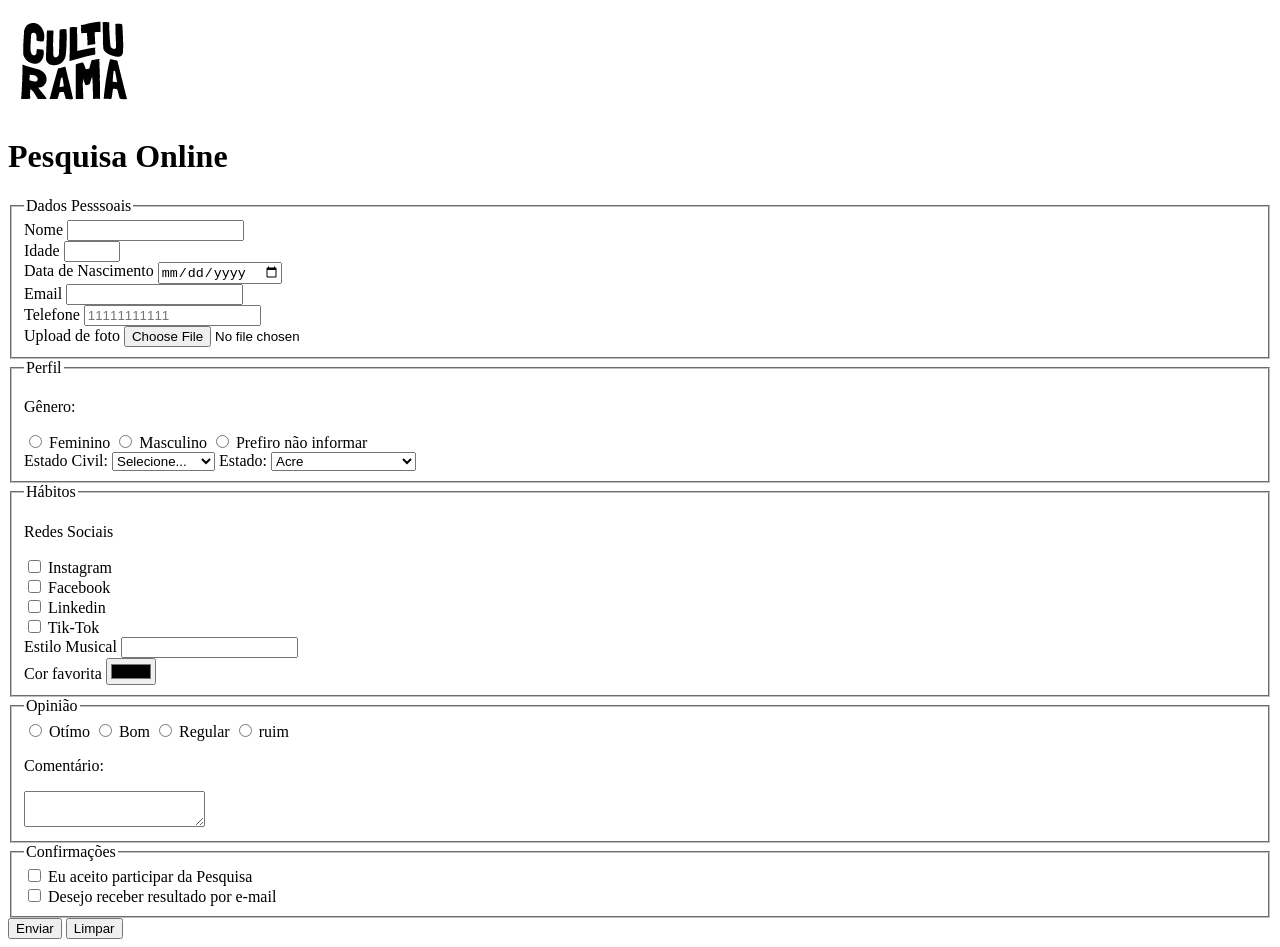
==== index.html @ 8435a9db "Subindo logo" ====
<!DOCTYPE html>
<html lang="pt-br">

<head>
    <meta charset="UTF-8">
    <meta name="viewport" content="width=device-width, initial-scale=1.0">
    <link rel="icon" href="culturama-favico.png" type="image/png">
    <title>Pesquisa Culturama</title>
</head>

<body>
    <header>
        <img src="img/logo-culturama.png" alt="Logo Culturama">
        <h1>Pesquisa Online</h1>
    </header>
    <section>
        <form action="" method="get">
            
            <fieldset>

                <legend>Dados Pesssoais</legend>
                <label for="userName">Nome</label>
                <input id="userName" type="text" name="userName" required>
                <br>
                <label for="userAge">Idade</label>
                <input id="userAge" type="number" name="age" min="12" max="100" required>
                <br>
                <label for="userBirthDate">Data de Nascimento</label>
                <input id="userBirthDate" type="date" name="userBirthDate">
                <br>
                <label for="userEmail">Email</label>
                <input id="userEmail" type="email" name="userEmail">
                <br>
                <label for="userPhoneNumber">Telefone</label>
                <input id="userPhoneNumber" type="tel" name="userPhoneNumber" pattern="[0-9]{11}" placeholder="11111111111">
                <br>
                <label for="userImage">Upload de foto</label>
                <input id="userImage" type="file" accept="image/*" name="userImage">
                <br>

            </fieldset>

            <fieldset>
                <legend>Perfil</legend>
                <p>Gênero:</p>
                <input id="Feminino" type="radio" name="userGender" value="Feminino">
                <label for="Feminino">Feminino</label>

                <input id="Masculino" type="radio" name="userGender" value="Masculino">
                <label for="Masculino">Masculino</label>

                <input id="notInformed" type="radio" name="userGender" value="notInformed">
                <label for="notInformed">Prefiro não informar</label>
                <br>
                <label for="maritalStatus">Estado Civil:</label>
                <select name="maritalStatus">

                    <option value="notInformed">Selecione...</option>
                    <option value="casado">Casado</option>
                    <option value="solteiro">Solteiro</option>
                    <option value="viuvo">Viúvo</option>
                    <option value="divorciado">Divorciado</option>
                    <option value="UniãoEstavel">União estável</option>
                </select>

                <label for="userState">Estado:</label>
                <select name="userState" required>
                    <option value="acre">Acre </option>
                    <option value="alagoas">Alagoas </option>
                    <option value="amapa">Amapá </option>
                    <option value="amazonas">Amazonas </option>
                    <option value="bahia">Bahia </option>
                    <option value="ceara">Ceará </option>
                    <option value="distritoFederal">Distrito Federal </option>
                    <option value="espiritoSanto">Espirito Santo </option>
                    <option value="goias">Goiás </option>
                    <option value="maranhao">Maranhão </option>
                    <option value="matoGrossoDoSul">Mato Grosso do Sul </option>
                    <option value="matoGrosso">Mato Grosso </option>
                    <option value="minasGerais">Minas Gerais </option>
                    <option value="para">Pará </option>
                    <option value="paraiba">Paraíba </option>
                    <option value="parana">Paraná </option>
                    <option value="pernambuco">Pernambuco </option>
                    <option value="piaui">Piauí </option>
                    <option value="rioDeJaneiro">Rio de Janeiro </option>
                    <option value="rioGrandeDoNorte">Rio Grande do Norte </option>
                    <option value="rioGrandeDoSul">Rio Grande do Sul </option>
                    <option value="rondonia">Rondônia </option>
                    <option value="roraima">Roraima </option>
                    <option value="santaCatarina">Santa Catarina </option>
                    <option value="saoPaulo">São Paulo </option>
                    <option value="sergipe">Sergipe </option>
                    <option value="tocantins">Tocantins </option>
                </select>
            </fieldset>
    

            <fieldset>

                <legend>Hábitos</legend>
                
                <p>Redes Sociais</p>
                <input id="instagram" type="checkbox" name="social" value="instagram">
                <label for="instagram">Instagram</label>
                <br>
                <input id="facebook" type="checkbox" name="social" value="facebook">
                <label for="facebook">Facebook</label>
                <br>
                <input id="linkedin" type="checkbox" name="social" value="linkedin">
                <label for="linkedin">Linkedin</label>
                <br>
                <input id="tik-tok" type="checkbox" name="social" value="tik-tok">
                <label for="tik-tok">Tik-Tok</label>

                <br>
                <label for="musicStyle">Estilo Musical</label>
                <input list="styleTipes" type="text" name="userMusicStyle" id="musicStyle">
                <datalist id="styleTipes">
                    <option value="rock">
                    <option value="samba">
                    <option value="pop">
                    <option value="metal">
                </datalist>

                <br>

                <label for="favoriteColor">Cor favorita</label>
                <input type="color" name="userFavoriteColor" id="favoriteColor">
            </fieldset>




            <fieldset>
                <legend>Opinião</legend>

                
                <input id="otimo" type="radio" name="userOpnion" value="otimo">
                <label for="otimo">Otímo</label>

                <input id="bom" type="radio" name="userOpnion" value="bom">
                <label for="bom">Bom</label>

                <input id="regular" type="radio" name="userOpnion" value="regular">
                <label for="regular">Regular</label>

                <input id="ruim" type="radio" name="userOpnion" value="ruim">
                <label for="ruim">ruim</label>

                <br>

                <p>Comentário:</p>
                <textarea name="comment" id="userComment"></textarea>

            </fieldset>


             <fieldset>
                <legend>Confirmações</legend>

                <input type="checkbox" name="userLgpd" id="userLgpdTerm" value="Confirmed" required>
                <label for="userLgpdTerm">Eu aceito participar da Pesquisa</label>

                <br>

                <input type="checkbox" name="userGetResult" id="getResult" value="Confirmed">
                <label for="userGetResult">Desejo receber resultado por e-mail</label>

                
                

            </fieldset>

            <button type="submit">
                Enviar
            </button>
            <button type="reset">
                Limpar
            </button>

        </form>
    </section>
</body>

</html>
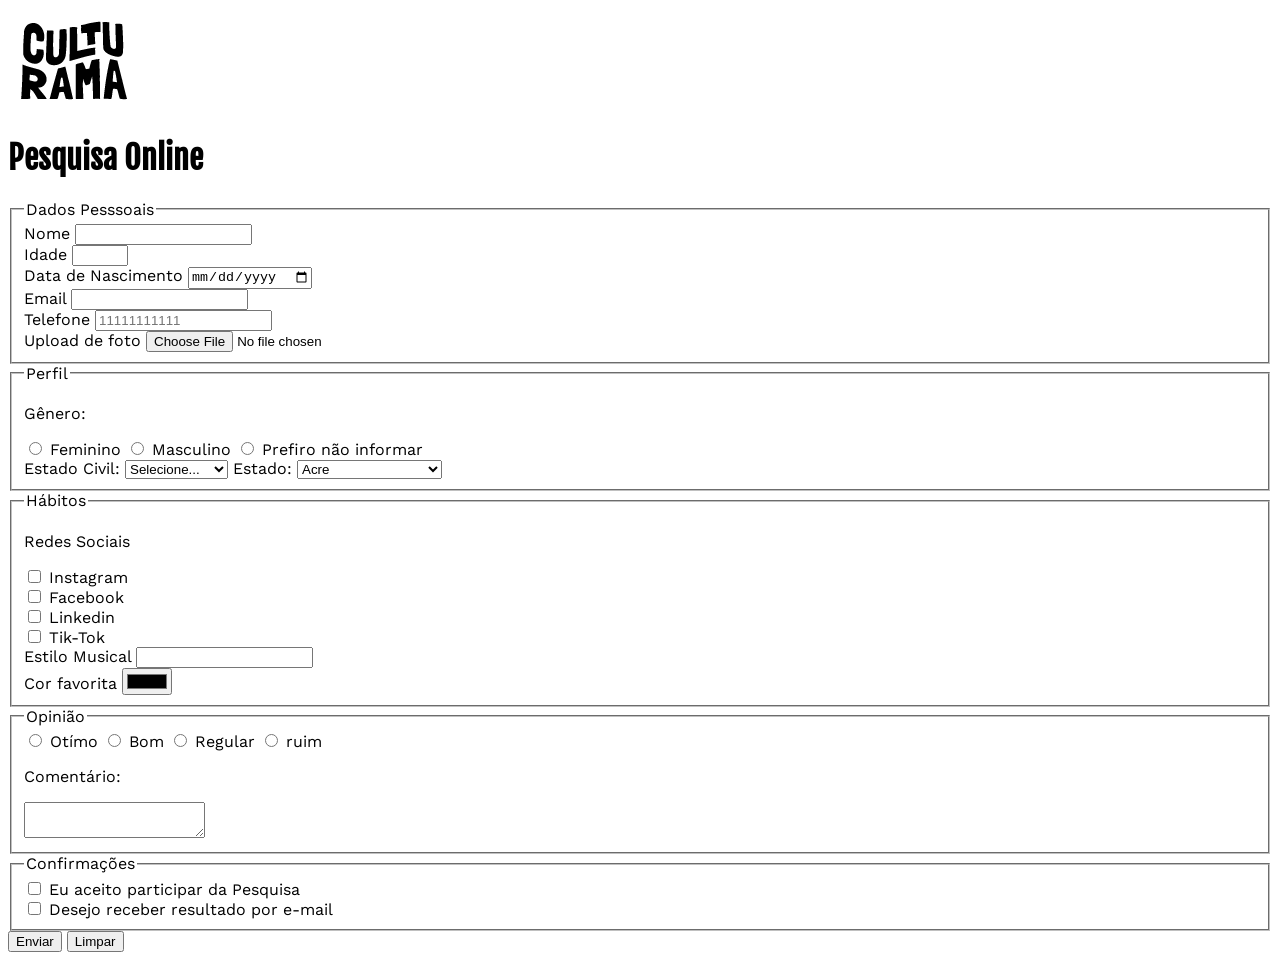
==== commit 53dc8e39: "Subindo fontes" ====
--- a/index.html
+++ b/index.html
@@ -5,6 +5,12 @@
     <meta charset="UTF-8">
     <meta name="viewport" content="width=device-width, initial-scale=1.0">
     <link rel="icon" href="culturama-favico.png" type="image/png">
+    <link rel="stylesheet" href="css/style.css">
+
+    <link rel="preconnect" href="https://fonts.googleapis.com">
+    <link rel="preconnect" href="https://fonts.gstatic.com" crossorigin>
+    <link href="https://fonts.googleapis.com/css2?family=Fjalla+One&family=Work+Sans&display=swap" rel="stylesheet">
+
     <title>Pesquisa Culturama</title>
 </head>
 
--- a/css/style.css
+++ b/css/style.css
@@ -0,0 +1,8 @@
+
+body {
+    font-family: "work sans", sans-serif;
+}
+
+h1 {
+    font-family: "Fjalla one" , sans-serif;
+}
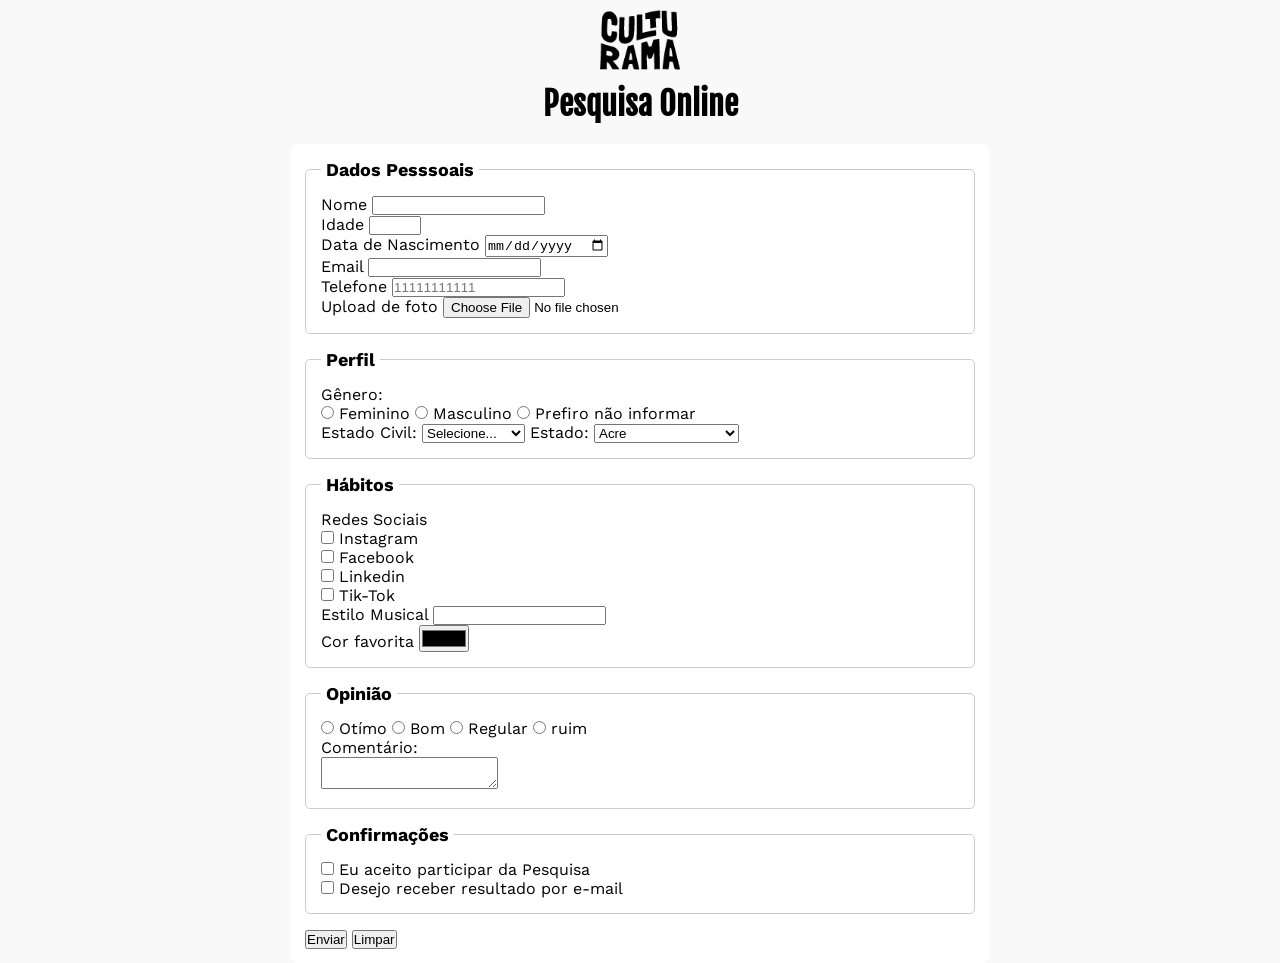
==== commit c4d69d0a: "comecando css" ====
--- a/index.html
+++ b/index.html
@@ -15,178 +15,180 @@
 </head>
 
 <body>
-    <header>
-        <img src="img/logo-culturama.png" alt="Logo Culturama">
-        <h1>Pesquisa Online</h1>
-    </header>
-    <section>
-        <form action="" method="get">
-            
-            <fieldset>
+    <main>
+        <header>
+            <img src="img/logo-culturama.png" alt="Logo Culturama">
+            <h1>Pesquisa Online</h1>
+        </header>
+        <section>
+            <form action="" method="get">
+                
+                <fieldset>
 
-                <legend>Dados Pesssoais</legend>
-                <label for="userName">Nome</label>
-                <input id="userName" type="text" name="userName" required>
-                <br>
-                <label for="userAge">Idade</label>
-                <input id="userAge" type="number" name="age" min="12" max="100" required>
-                <br>
-                <label for="userBirthDate">Data de Nascimento</label>
-                <input id="userBirthDate" type="date" name="userBirthDate">
-                <br>
-                <label for="userEmail">Email</label>
-                <input id="userEmail" type="email" name="userEmail">
-                <br>
-                <label for="userPhoneNumber">Telefone</label>
-                <input id="userPhoneNumber" type="tel" name="userPhoneNumber" pattern="[0-9]{11}" placeholder="11111111111">
-                <br>
-                <label for="userImage">Upload de foto</label>
-                <input id="userImage" type="file" accept="image/*" name="userImage">
-                <br>
+                    <legend>Dados Pesssoais</legend>
+                    <label for="userName">Nome</label>
+                    <input id="userName" type="text" name="userName" required>
+                    <br>
+                    <label for="userAge">Idade</label>
+                    <input id="userAge" type="number" name="age" min="12" max="100" required>
+                    <br>
+                    <label for="userBirthDate">Data de Nascimento</label>
+                    <input id="userBirthDate" type="date" name="userBirthDate">
+                    <br>
+                    <label for="userEmail">Email</label>
+                    <input id="userEmail" type="email" name="userEmail">
+                    <br>
+                    <label for="userPhoneNumber">Telefone</label>
+                    <input id="userPhoneNumber" type="tel" name="userPhoneNumber" pattern="[0-9]{11}" placeholder="11111111111">
+                    <br>
+                    <label for="userImage">Upload de foto</label>
+                    <input id="userImage" type="file" accept="image/*" name="userImage">
+                    <br>
 
-            </fieldset>
+                </fieldset>
 
-            <fieldset>
-                <legend>Perfil</legend>
-                <p>Gênero:</p>
-                <input id="Feminino" type="radio" name="userGender" value="Feminino">
-                <label for="Feminino">Feminino</label>
+                <fieldset>
+                    <legend>Perfil</legend>
+                    <p>Gênero:</p>
+                    <input id="Feminino" type="radio" name="userGender" value="Feminino">
+                    <label for="Feminino">Feminino</label>
 
-                <input id="Masculino" type="radio" name="userGender" value="Masculino">
-                <label for="Masculino">Masculino</label>
+                    <input id="Masculino" type="radio" name="userGender" value="Masculino">
+                    <label for="Masculino">Masculino</label>
 
-                <input id="notInformed" type="radio" name="userGender" value="notInformed">
-                <label for="notInformed">Prefiro não informar</label>
-                <br>
-                <label for="maritalStatus">Estado Civil:</label>
-                <select name="maritalStatus">
+                    <input id="notInformed" type="radio" name="userGender" value="notInformed">
+                    <label for="notInformed">Prefiro não informar</label>
+                    <br>
+                    <label for="maritalStatus">Estado Civil:</label>
+                    <select name="maritalStatus">
 
-                    <option value="notInformed">Selecione...</option>
-                    <option value="casado">Casado</option>
-                    <option value="solteiro">Solteiro</option>
-                    <option value="viuvo">Viúvo</option>
-                    <option value="divorciado">Divorciado</option>
-                    <option value="UniãoEstavel">União estável</option>
-                </select>
+                        <option value="notInformed">Selecione...</option>
+                        <option value="casado">Casado</option>
+                        <option value="solteiro">Solteiro</option>
+                        <option value="viuvo">Viúvo</option>
+                        <option value="divorciado">Divorciado</option>
+                        <option value="UniãoEstavel">União estável</option>
+                    </select>
 
-                <label for="userState">Estado:</label>
-                <select name="userState" required>
-                    <option value="acre">Acre </option>
-                    <option value="alagoas">Alagoas </option>
-                    <option value="amapa">Amapá </option>
-                    <option value="amazonas">Amazonas </option>
-                    <option value="bahia">Bahia </option>
-                    <option value="ceara">Ceará </option>
-                    <option value="distritoFederal">Distrito Federal </option>
-                    <option value="espiritoSanto">Espirito Santo </option>
-                    <option value="goias">Goiás </option>
-                    <option value="maranhao">Maranhão </option>
-                    <option value="matoGrossoDoSul">Mato Grosso do Sul </option>
-                    <option value="matoGrosso">Mato Grosso </option>
-                    <option value="minasGerais">Minas Gerais </option>
-                    <option value="para">Pará </option>
-                    <option value="paraiba">Paraíba </option>
-                    <option value="parana">Paraná </option>
-                    <option value="pernambuco">Pernambuco </option>
-                    <option value="piaui">Piauí </option>
-                    <option value="rioDeJaneiro">Rio de Janeiro </option>
-                    <option value="rioGrandeDoNorte">Rio Grande do Norte </option>
-                    <option value="rioGrandeDoSul">Rio Grande do Sul </option>
-                    <option value="rondonia">Rondônia </option>
-                    <option value="roraima">Roraima </option>
-                    <option value="santaCatarina">Santa Catarina </option>
-                    <option value="saoPaulo">São Paulo </option>
-                    <option value="sergipe">Sergipe </option>
-                    <option value="tocantins">Tocantins </option>
-                </select>
-            </fieldset>
-    
+                    <label for="userState">Estado:</label>
+                    <select name="userState" required>
+                        <option value="acre">Acre </option>
+                        <option value="alagoas">Alagoas </option>
+                        <option value="amapa">Amapá </option>
+                        <option value="amazonas">Amazonas </option>
+                        <option value="bahia">Bahia </option>
+                        <option value="ceara">Ceará </option>
+                        <option value="distritoFederal">Distrito Federal </option>
+                        <option value="espiritoSanto">Espirito Santo </option>
+                        <option value="goias">Goiás </option>
+                        <option value="maranhao">Maranhão </option>
+                        <option value="matoGrossoDoSul">Mato Grosso do Sul </option>
+                        <option value="matoGrosso">Mato Grosso </option>
+                        <option value="minasGerais">Minas Gerais </option>
+                        <option value="para">Pará </option>
+                        <option value="paraiba">Paraíba </option>
+                        <option value="parana">Paraná </option>
+                        <option value="pernambuco">Pernambuco </option>
+                        <option value="piaui">Piauí </option>
+                        <option value="rioDeJaneiro">Rio de Janeiro </option>
+                        <option value="rioGrandeDoNorte">Rio Grande do Norte </option>
+                        <option value="rioGrandeDoSul">Rio Grande do Sul </option>
+                        <option value="rondonia">Rondônia </option>
+                        <option value="roraima">Roraima </option>
+                        <option value="santaCatarina">Santa Catarina </option>
+                        <option value="saoPaulo">São Paulo </option>
+                        <option value="sergipe">Sergipe </option>
+                        <option value="tocantins">Tocantins </option>
+                    </select>
+                </fieldset>
+        
 
-            <fieldset>
+                <fieldset>
 
-                <legend>Hábitos</legend>
-                
-                <p>Redes Sociais</p>
-                <input id="instagram" type="checkbox" name="social" value="instagram">
-                <label for="instagram">Instagram</label>
-                <br>
-                <input id="facebook" type="checkbox" name="social" value="facebook">
-                <label for="facebook">Facebook</label>
-                <br>
-                <input id="linkedin" type="checkbox" name="social" value="linkedin">
-                <label for="linkedin">Linkedin</label>
-                <br>
-                <input id="tik-tok" type="checkbox" name="social" value="tik-tok">
-                <label for="tik-tok">Tik-Tok</label>
+                    <legend>Hábitos</legend>
+                    
+                    <p>Redes Sociais</p>
+                    <input id="instagram" type="checkbox" name="social" value="instagram">
+                    <label for="instagram">Instagram</label>
+                    <br>
+                    <input id="facebook" type="checkbox" name="social" value="facebook">
+                    <label for="facebook">Facebook</label>
+                    <br>
+                    <input id="linkedin" type="checkbox" name="social" value="linkedin">
+                    <label for="linkedin">Linkedin</label>
+                    <br>
+                    <input id="tik-tok" type="checkbox" name="social" value="tik-tok">
+                    <label for="tik-tok">Tik-Tok</label>
 
-                <br>
-                <label for="musicStyle">Estilo Musical</label>
-                <input list="styleTipes" type="text" name="userMusicStyle" id="musicStyle">
-                <datalist id="styleTipes">
-                    <option value="rock">
-                    <option value="samba">
-                    <option value="pop">
-                    <option value="metal">
-                </datalist>
+                    <br>
+                    <label for="musicStyle">Estilo Musical</label>
+                    <input list="styleTipes" type="text" name="userMusicStyle" id="musicStyle">
+                    <datalist id="styleTipes">
+                        <option value="rock">
+                        <option value="samba">
+                        <option value="pop">
+                        <option value="metal">
+                    </datalist>
 
-                <br>
+                    <br>
 
-                <label for="favoriteColor">Cor favorita</label>
-                <input type="color" name="userFavoriteColor" id="favoriteColor">
-            </fieldset>
+                    <label for="favoriteColor">Cor favorita</label>
+                    <input type="color" name="userFavoriteColor" id="favoriteColor">
+                </fieldset>
 
 
 
 
-            <fieldset>
-                <legend>Opinião</legend>
+                <fieldset>
+                    <legend>Opinião</legend>
 
-                
-                <input id="otimo" type="radio" name="userOpnion" value="otimo">
-                <label for="otimo">Otímo</label>
+                    
+                    <input id="otimo" type="radio" name="userOpnion" value="otimo">
+                    <label for="otimo">Otímo</label>
 
-                <input id="bom" type="radio" name="userOpnion" value="bom">
-                <label for="bom">Bom</label>
+                    <input id="bom" type="radio" name="userOpnion" value="bom">
+                    <label for="bom">Bom</label>
 
-                <input id="regular" type="radio" name="userOpnion" value="regular">
-                <label for="regular">Regular</label>
+                    <input id="regular" type="radio" name="userOpnion" value="regular">
+                    <label for="regular">Regular</label>
 
-                <input id="ruim" type="radio" name="userOpnion" value="ruim">
-                <label for="ruim">ruim</label>
+                    <input id="ruim" type="radio" name="userOpnion" value="ruim">
+                    <label for="ruim">ruim</label>
 
-                <br>
+                    <br>
 
-                <p>Comentário:</p>
-                <textarea name="comment" id="userComment"></textarea>
+                    <p>Comentário:</p>
+                    <textarea name="comment" id="userComment"></textarea>
 
-            </fieldset>
+                </fieldset>
 
 
-             <fieldset>
-                <legend>Confirmações</legend>
+                <fieldset>
+                    <legend>Confirmações</legend>
 
-                <input type="checkbox" name="userLgpd" id="userLgpdTerm" value="Confirmed" required>
-                <label for="userLgpdTerm">Eu aceito participar da Pesquisa</label>
+                    <input type="checkbox" name="userLgpd" id="userLgpdTerm" value="Confirmed" required>
+                    <label for="userLgpdTerm">Eu aceito participar da Pesquisa</label>
 
-                <br>
+                    <br>
 
-                <input type="checkbox" name="userGetResult" id="getResult" value="Confirmed">
-                <label for="userGetResult">Desejo receber resultado por e-mail</label>
+                    <input type="checkbox" name="userGetResult" id="getResult" value="Confirmed">
+                    <label for="userGetResult">Desejo receber resultado por e-mail</label>
 
-                
-                
+                    
+                    
 
-            </fieldset>
+                </fieldset>
 
-            <button type="submit">
-                Enviar
-            </button>
-            <button type="reset">
-                Limpar
-            </button>
+                <button type="submit">
+                    Enviar
+                </button>
+                <button type="reset">
+                    Limpar
+                </button>
 
-        </form>
-    </section>
+            </form>
+        </section>
+    </main>
 </body>
 
 </html>
--- a/css/style.css
+++ b/css/style.css
@@ -1,8 +1,49 @@
+* {
+    margin: 0;
+    padding: 0;
+    box-sizing: border-box;
+}
 
 body {
-    font-family: "work sans", sans-serif;
+    font-family: "Work Sans", sans-serif;
+    background-color: #f9f9f9;
+}
+
+main {
+    width: 100%;
+    max-width: 700px;
+    margin: 0 auto;
+}
+
+header {
+    text-align: center;
+    margin-bottom: 20px;
+}
+
+img {
+    width: 100px;
 }
 
 h1 {
-    font-family: "Fjalla one" , sans-serif;
+    font-family: "Fjalla One" , sans-serif;
 }
+
+form {
+    background-color: #fff;
+    padding: 15px;
+    border-radius: 10px;
+}
+
+fieldset {
+    padding: 15px;
+    border: 1px solid #ccc;
+    border-radius: 5px;
+    margin-bottom: 15px;
+}
+
+legend {
+    font-weight: bold;
+    font-size: 18px;
+    padding: 0 5px;
+}
+
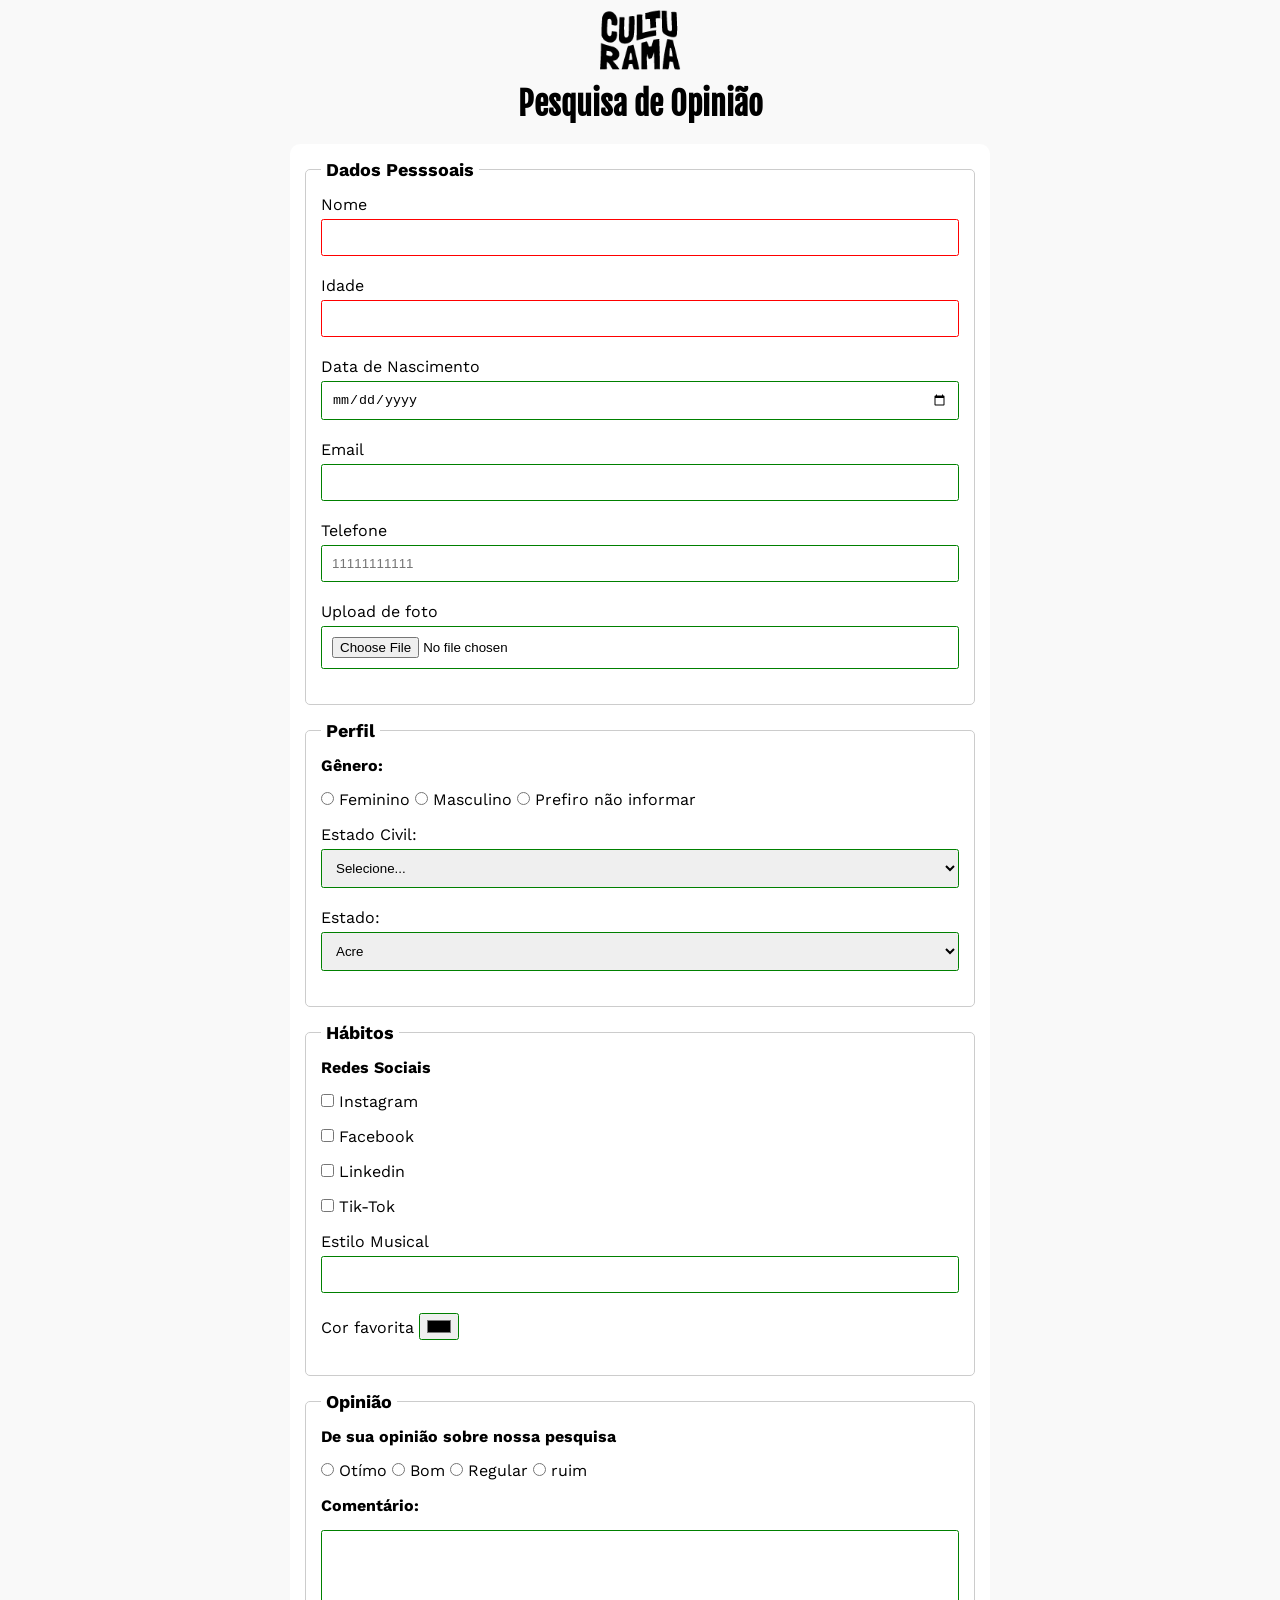
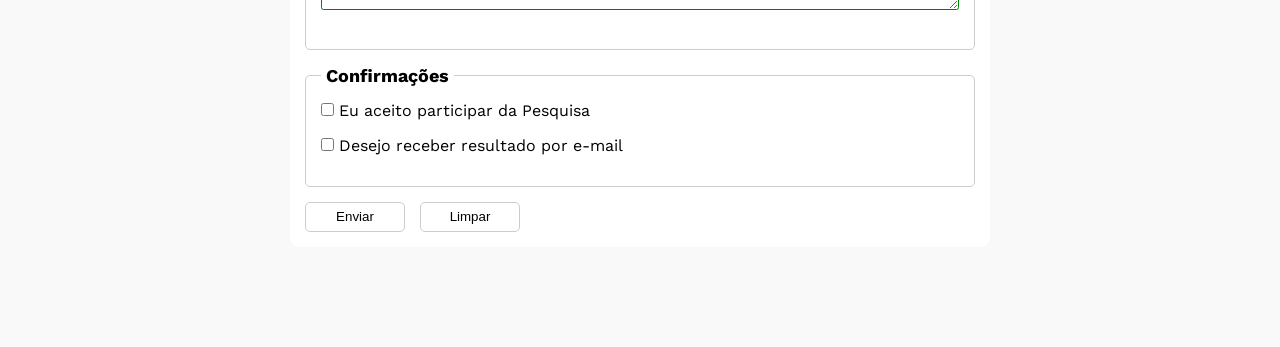
==== commit 54fd22ea: "ajustes css" ====
--- a/index.html
+++ b/index.html
@@ -18,7 +18,7 @@
     <main>
         <header>
             <img src="img/logo-culturama.png" alt="Logo Culturama">
-            <h1>Pesquisa Online</h1>
+            <h1>Pesquisa de Opinião</h1>
         </header>
         <section>
             <form action="" method="get">
@@ -142,6 +142,8 @@
                 <fieldset>
                     <legend>Opinião</legend>
 
+                    <p>De sua opinião sobre nossa pesquisa</p>
+
                     
                     <input id="otimo" type="radio" name="userOpnion" value="otimo">
                     <label for="otimo">Otímo</label>
--- a/css/style.css
+++ b/css/style.css
@@ -32,6 +32,7 @@
     background-color: #fff;
     padding: 15px;
     border-radius: 10px;
+    margin-bottom: 100px;
 }
 
 fieldset {
@@ -47,3 +48,65 @@
     padding: 0 5px;
 }
 
+label {
+    margin-bottom: 5px;
+    display: inline-block
+}
+
+p {
+    margin-bottom: 15px;
+    font-weight: bold;
+}
+
+input, select, textarea {
+    width: 100%;
+    padding: 10px;
+    margin-bottom: 20px;
+    border: 1px solid #ccc;
+    border-radius: 2.5px;
+}
+
+textarea {
+    min-height: 80px;
+}
+
+input[type="radio"], input[type="checkbox"] {
+    width: auto;
+}
+
+input[type="color"] {
+    width: 40px;
+    padding: 2px 5px;
+}
+
+input:invalid,
+select:invalid,
+textarea:invalid {
+    border-color: red;
+}
+
+input:valid,
+select:valid,
+textarea:valid {
+    border-color: green;
+}
+
+button {
+    width: 100px;
+    height: 30px;
+    margin-right: 10px;
+    background-color: #fff;
+    border: 1px solid #ccc;
+    border-radius: 5px;
+    cursor: pointer;
+}
+
+button[type="submit"]:hover {
+    background-color: green;
+    color: #fff;
+}
+
+button[type="reset"]:hover {
+    background-color: orangered;
+    color: #fff;
+}
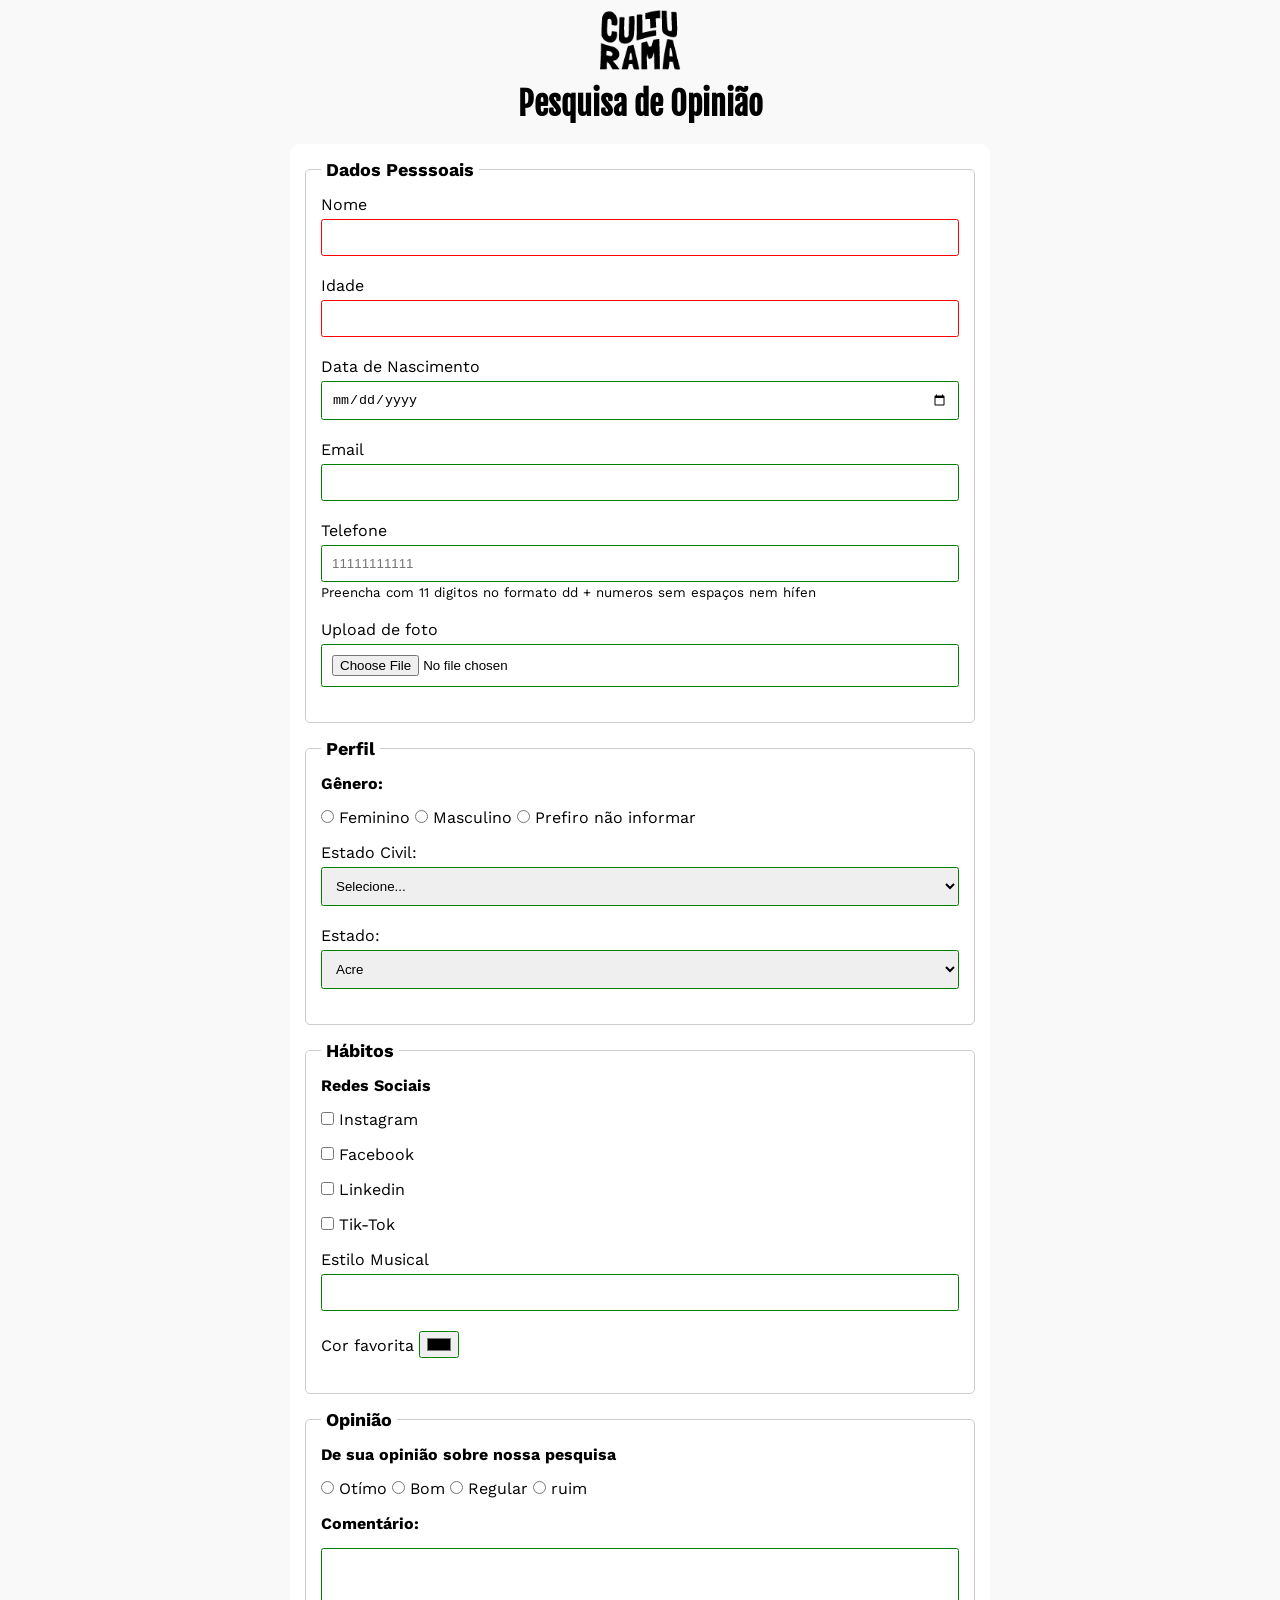
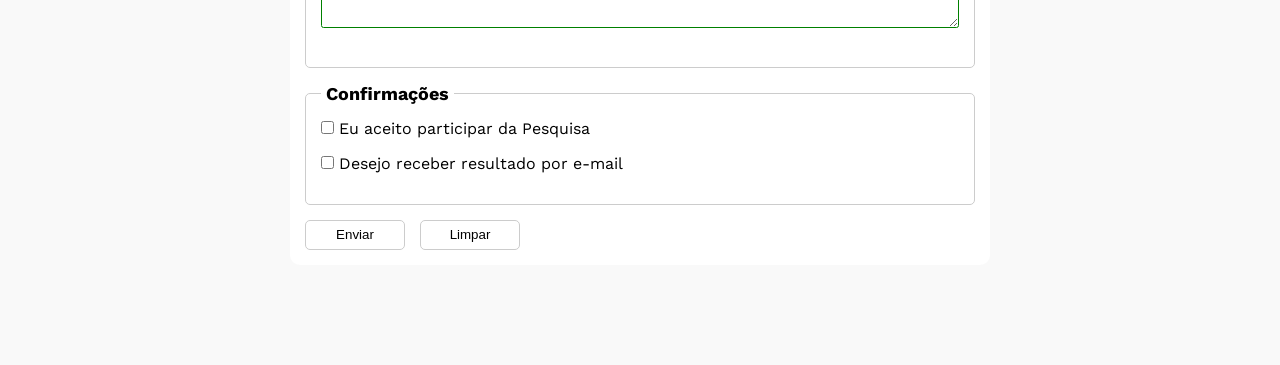
==== commit 1eca35b5: "campo tel" ====
--- a/index.html
+++ b/index.html
@@ -21,7 +21,7 @@
             <h1>Pesquisa de Opinião</h1>
         </header>
         <section>
-            <form action="" method="get">
+            <form action="sucesso.html" method="get">
                 
                 <fieldset>
 
@@ -40,6 +40,7 @@
                     <br>
                     <label for="userPhoneNumber">Telefone</label>
                     <input id="userPhoneNumber" type="tel" name="userPhoneNumber" pattern="[0-9]{11}" placeholder="11111111111">
+                    <small>Preencha com 11 digitos no formato dd + numeros sem espaços nem hífen</small>
                     <br>
                     <label for="userImage">Upload de foto</label>
                     <input id="userImage" type="file" accept="image/*" name="userImage">
--- a/css/style.css
+++ b/css/style.css
@@ -51,6 +51,15 @@
 label {
     margin-bottom: 5px;
     display: inline-block
+}
+
+input[type="tel"] {
+    margin-bottom: 0;
+}
+
+small {
+    margin-bottom: 20px;
+    display: inline-block;
 }
 
 p {
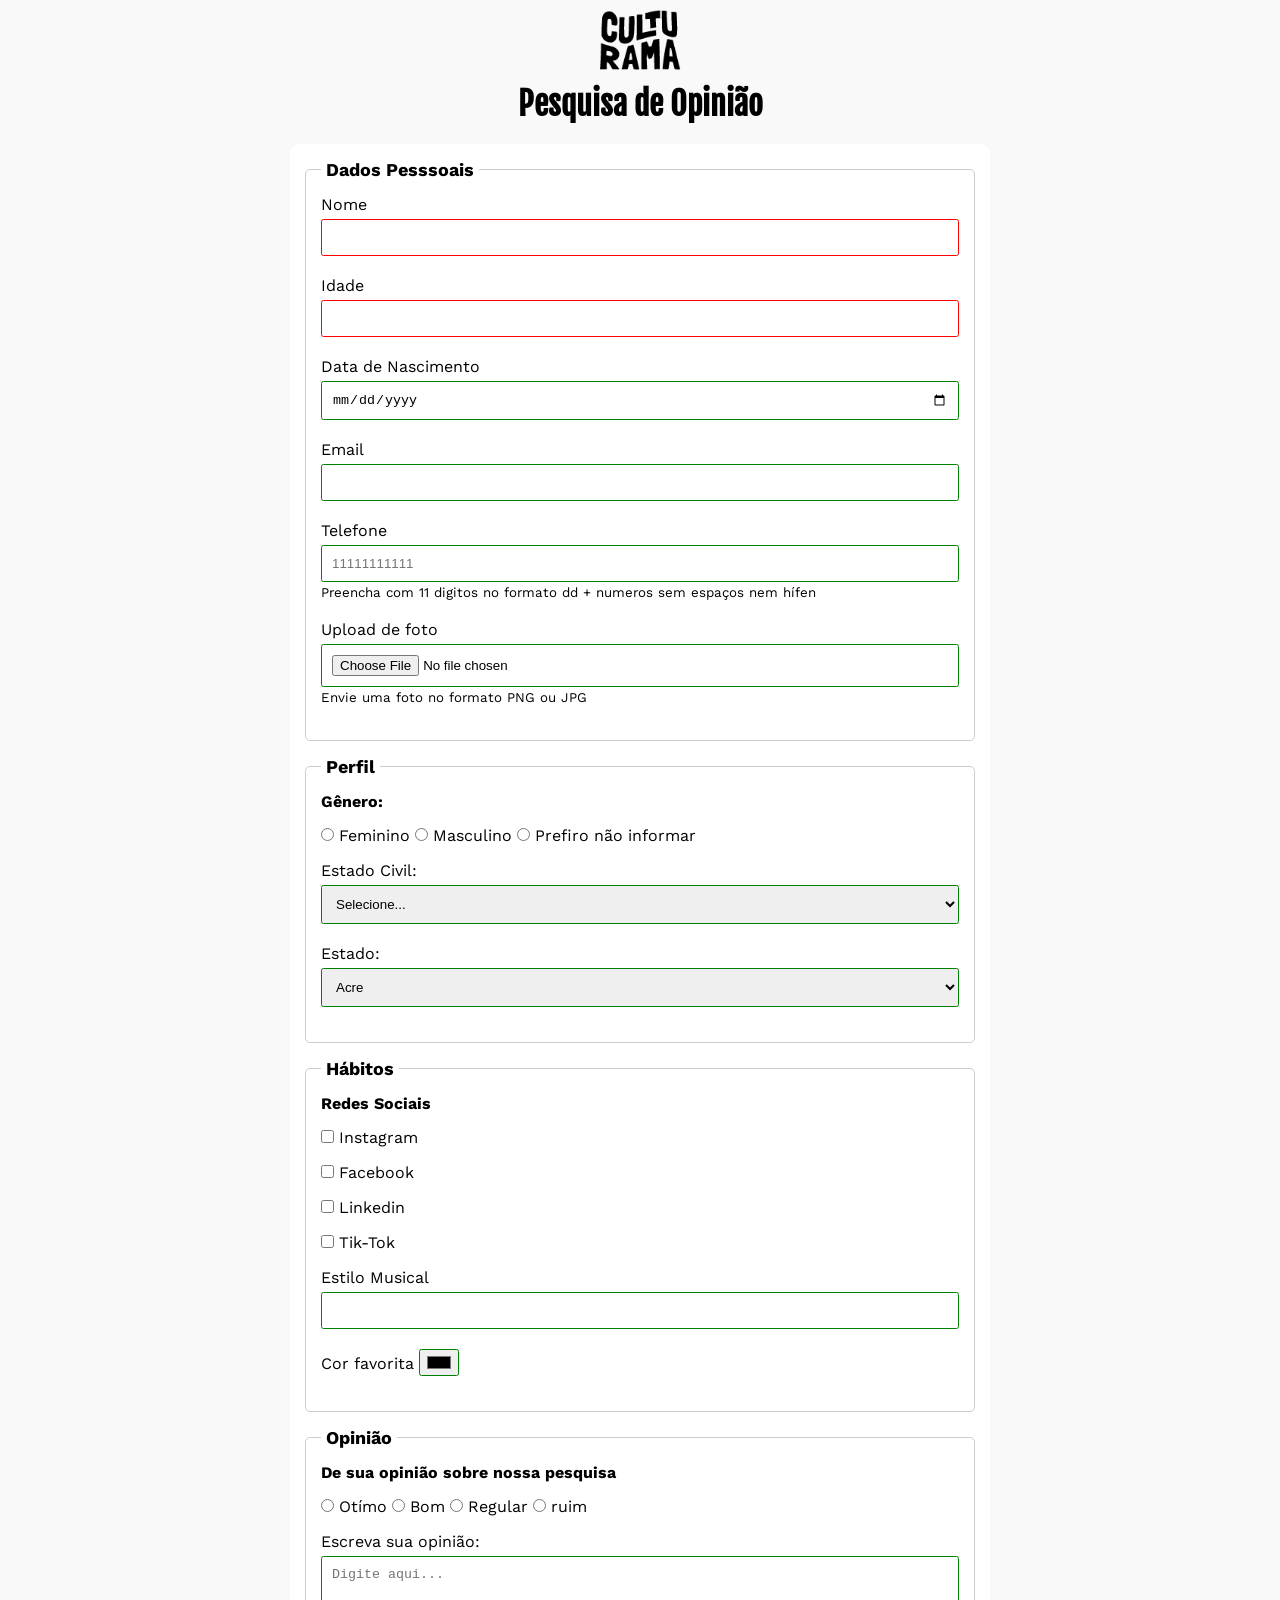
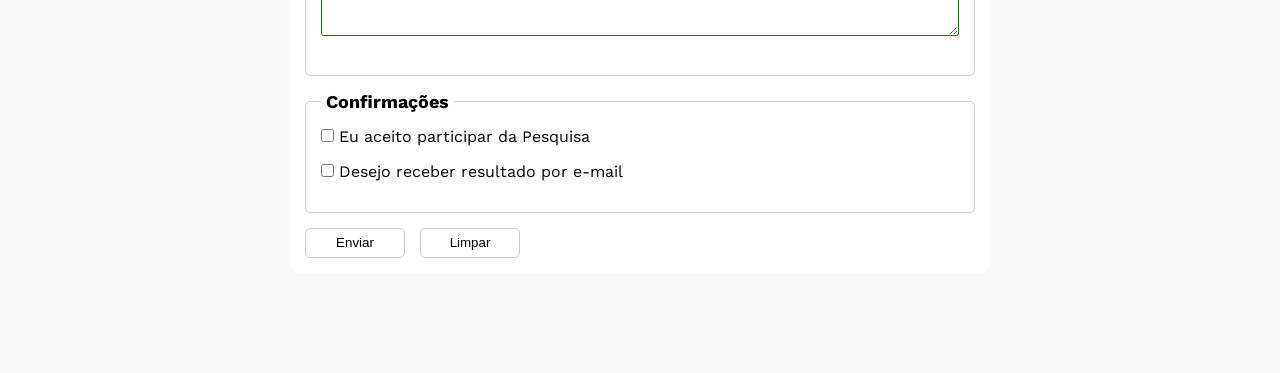
==== commit 7e004cee: "melhorias de acessibilidae" ====
--- a/index.html
+++ b/index.html
@@ -39,11 +39,12 @@
                     <input id="userEmail" type="email" name="userEmail">
                     <br>
                     <label for="userPhoneNumber">Telefone</label>
-                    <input id="userPhoneNumber" type="tel" name="userPhoneNumber" pattern="[0-9]{11}" placeholder="11111111111">
-                    <small>Preencha com 11 digitos no formato dd + numeros sem espaços nem hífen</small>
+                    <input id="userPhoneNumber" type="tel" name="userPhoneNumber" pattern="[0-9]{11}" placeholder="11111111111" aria-describedby="phoneHelp">
+                    <small id="phoneHelp">Preencha com 11 digitos no formato dd + numeros sem espaços nem hífen</small>
                     <br>
                     <label for="userImage">Upload de foto</label>
-                    <input id="userImage" type="file" accept="image/*" name="userImage">
+                    <input id="userImage" type="file" accept="image/*" name="userImage" aria-describedby="uploadHelp">
+                    <small id="uploadHelp">Envie uma foto no formato PNG ou JPG</small>
                     <br>
 
                 </fieldset>
@@ -60,8 +61,9 @@
                     <input id="notInformed" type="radio" name="userGender" value="notInformed">
                     <label for="notInformed">Prefiro não informar</label>
                     <br>
+
                     <label for="maritalStatus">Estado Civil:</label>
-                    <select name="maritalStatus">
+                    <select id="maritalStatus" name="userMaritalStatus">
 
                         <option value="notInformed">Selecione...</option>
                         <option value="casado">Casado</option>
@@ -71,8 +73,8 @@
                         <option value="UniãoEstavel">União estável</option>
                     </select>
 
-                    <label for="userState">Estado:</label>
-                    <select name="userState" required>
+                    <label for="state">Estado:</label>
+                    <select id="state" name="userState" required>
                         <option value="acre">Acre </option>
                         <option value="alagoas">Alagoas </option>
                         <option value="amapa">Amapá </option>
@@ -160,8 +162,8 @@
 
                     <br>
 
-                    <p>Comentário:</p>
-                    <textarea name="comment" id="userComment"></textarea>
+                    <label for="comment">Escreva sua opinião:</label>
+                    <textarea id="comment" name="userComment" placeholder="Digite aqui..."></textarea>
 
                 </fieldset>
 
@@ -174,7 +176,7 @@
 
                     <br>
 
-                    <input type="checkbox" name="userGetResult" id="getResult" value="Confirmed">
+                    <input type="checkbox" name="userGetResult" id="userGetResult" value="Confirmed">
                     <label for="userGetResult">Desejo receber resultado por e-mail</label>
 
                     
@@ -182,10 +184,10 @@
 
                 </fieldset>
 
-                <button type="submit">
+                <button type="submit" aria-label="Enviar dados do usuario">
                     Enviar
                 </button>
-                <button type="reset">
+                <button type="reset" aria-label="Limpar dados do usuario">
                     Limpar
                 </button>
 
--- a/css/style.css
+++ b/css/style.css
@@ -53,7 +53,8 @@
     display: inline-block
 }
 
-input[type="tel"] {
+input[type="tel"],
+input[type="file"] {
     margin-bottom: 0;
 }
 
